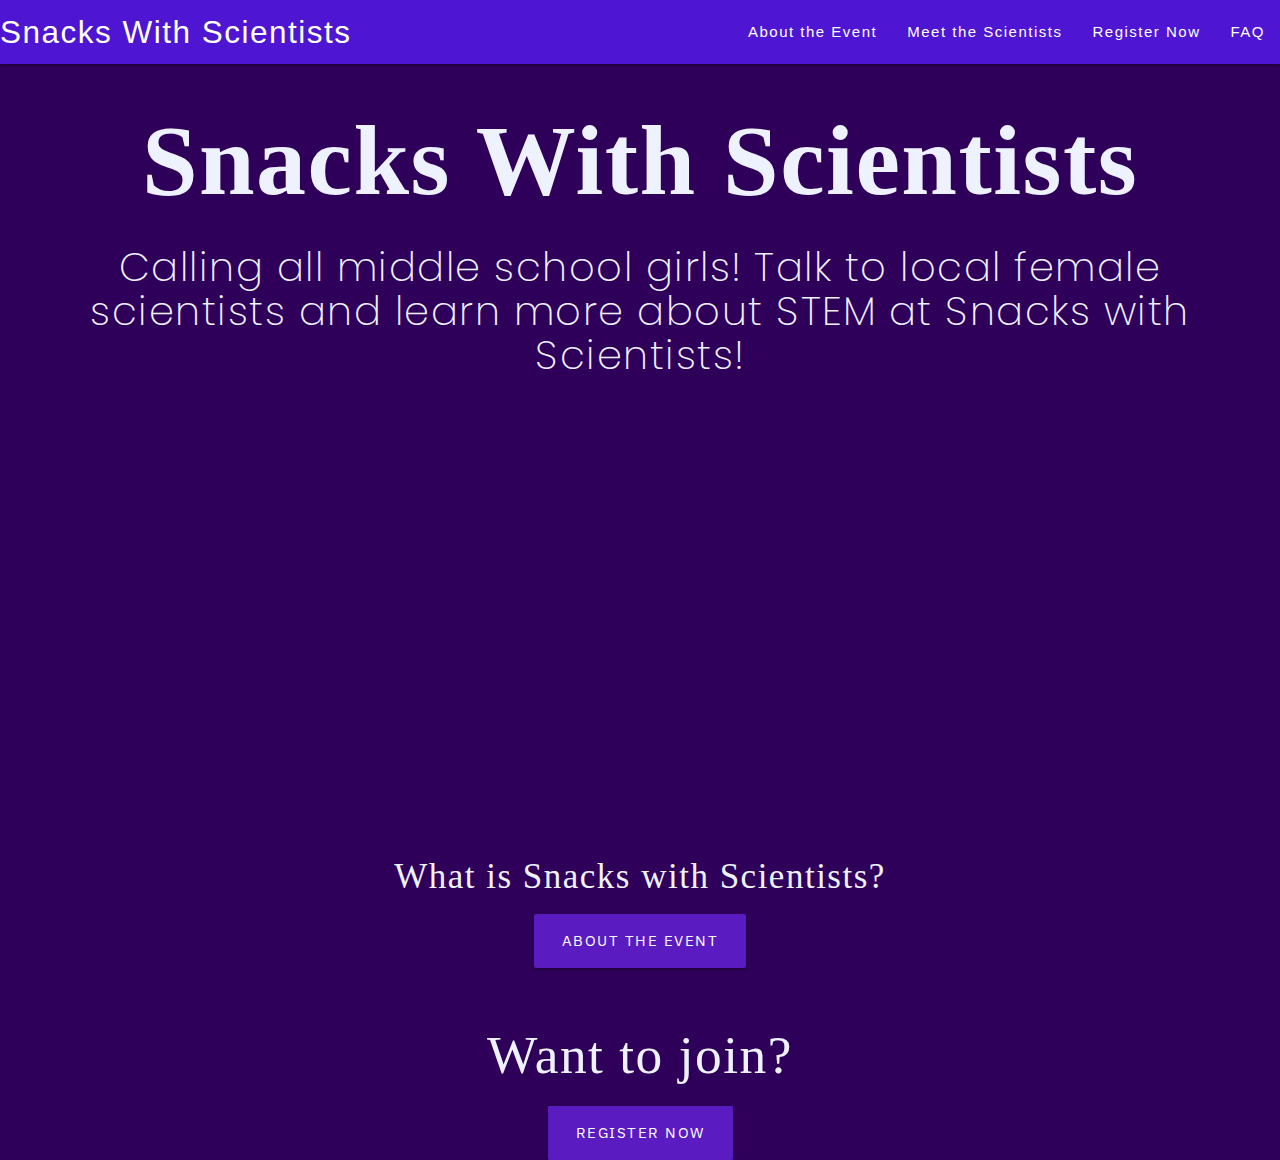
==== index.html @ 0be28e21 "worked on website formatting" ====
<!DOCTYPE html>
<head>
    <link rel="preconnect" href="https://fonts.googleapis.com">
    <link rel="preconnect" href="https://fonts.gstatic.com" crossorigin>
    <link href="https://fonts.googleapis.com/css2?family=IBM+Plex+Sans:ital,wght@0,100;0,200;1,100;1,200&family=Josefin+Sans:ital,wght@0,100;0,200;0,300;0,400;0,500;0,600;0,700;1,100;1,200;1,300;1,400;1,500;1,600;1,700&family=Lexend:wght@100;200;300;400;500&family=Playfair+Display+SC:ital,wght@0,400;0,700;0,900;1,400;1,700;1,900&family=Poppins:ital,wght@0,100;0,200;0,300;1,100;1,200;1,300&display=swap" rel="stylesheet">

    <!--Import materialize.css via CDN link-->
    <link rel="stylesheet" href="https://cdnjs.cloudflare.com/ajax/libs/materialize/1.0.0/css/materialize.min.css">
    <!--Import custom css-->
    <link rel="stylesheet" href="css/style.css">
    <!--Let browser know website is optimized for mobile-->
    <meta name="viewport" content="width=device-width, initial-scale=1.0"/>
    <title>Snacks With Scientists</title>
</head>
<body>
    <!--Navigation Bar-->
    <div class="navbar-fixed">
        <nav>
          <div class="nav-wrapper nav">
            <a href="index.html" class="brand-logo nav-logo">Snacks With Scientists</a>
            <ul id="nav-mobile" class="right hide-on-med-and-down">
              <li><a href="html/about.html">About the Event</a></li>
              <li><a href="html/scientists.html">Meet the Scientists</a></li>
              <li><a href="html/register.html">Register Now</a></li>
              <li><a href="html/faq.html">FAQ</a></li>
            </ul>
          </div>
        </nav>
      </div>
    

        <div class="video-container">
    <!--Add stuff here later-->
            <h1>Snacks With Scientists</h1>
            <h3 id="catchphrase">Calling all middle school girls! Talk to local female scientists and learn more about STEM at Snacks with Scientists!</h3>
        </div>
  
      <br>
      <br>
        <div class="center-align">
            <h3>What is Snacks with Scientists?</h3>
        <button type="button" class="waves-effect waves-light btn-large" id="abt-button"><a href="/html/about.html" id="abt-text">About the Event</a></button>
        <br>
        <br>



        <h2>Want to join?</h2>
        <button type="button" class="waves-effect waves-light btn-large pulse" id="abt-button"><a href="/html/register.html" id="abt-text">REGISTER NOW</a></button>
        </div>
    </div>

       
</body>
<foot>

</foot>
---- css/style.css ----
* {
    font-family: 'Helvetica Neue', sans-serif;
    letter-spacing: 1.5px;
    color: #EEF2FF;
}

body, html {
    height: 100%;
    background-color: #2f005a ;
}

figcaption {
    text-align: center;
    margin: 3em;
}

h1 {
    font-family: 'Helvetica Neue', serif;
    font-weight: 700;
    font-size: 100px;
    text-align: center;
}

h2, h3 {
    font-family: 'Helvetica Neue', serif;
    font-weight: 400;
    text-align: center;
    margin-left: 5%;
    margin-right: 5%;
}

h3 {
    font-family: 'Helvetica Neue', serif;
    font-weight: 100;
    font-size: 35px;
    text-align: center;
    margin-left: 5%;
    margin-right: 5%;  
}


#catchphrase {
    font-family: 'Poppins';
    font-weight: 200;
    font-size: 40px;
}


#abt-button {
    background-color:#5a1bc0;
}

#abt-text {
    font-family: 'IBM Plex Sans';
    color: white;
}

h4 {
    font-family: 'Playfair Display SC', serif;
    font-weight: 400; 
    margin-left: 5%; 
    margin-right: 5%
}

p {
    font-size: 30px;
    line-height: 1;
    margin-left: 100px;
    margin-right: 100px;
    text-align: center;
    font-weight: 20px;
    letter-spacing: 1.5px;
}

ul {
    margin-left: 150px
}

ol {
    margin-left: 150px
}

p, table {
    font-family: 'IBM Plex Sans', sans-serif; 
    font-weight: 200
}
.brand-logo nav-logo {
    font-weight: 900
}

table {
    width: 50%;
    margin-left: auto;
    margin-right: auto;
    transition: opacity .3 .25s ease-out;
    will-change: opacity;
    border: 3px solid slategrey;
    box-shadow: 1em 1em 2em .25em rgba(0,0,0,.2);
}

table.is-visible {
    opacity: 1;
}

table thead {
    font-family: 'Lexend';
    font-weight: 500;
}

th, td {
    text-align: center;
}

.carousel {
    box-shadow: 1em 1em 2em .25em rgba(0,0,0,.2);
    height: 500px;
}

.carousel-item {
    /* Increase size of carousel */
    width: 350px !important;
    height: 350px !important;
    display: block;
    margin-top: -75px; /* Keep carousel centered in container */
    border-radius: .25em;
    box-shadow: 1em 1em 2em .25em rgba(0,0,0,.2);
}

.nav {
    background-color: #4e15d3;
    font-family: 'Playfair Display SC';
}

.event-details {
    height: 50%;
    background-position: center;
    background-repeat: no-repeat;
    background-size: cover;
    position: relative;
    margin-top: 100px;
    box-shadow: 1em 1em 2em .25em rgba(255, 255, 255, 0.2);
    background-image: linear-gradient(rgba(187, 87, 245, 0.192), rgba(160, 77, 255, 0.5));
}

.video-container {
    position: center;
    background-attachment: fixed;
    background-size: cover;
    background-repeat: no-repeat;
}
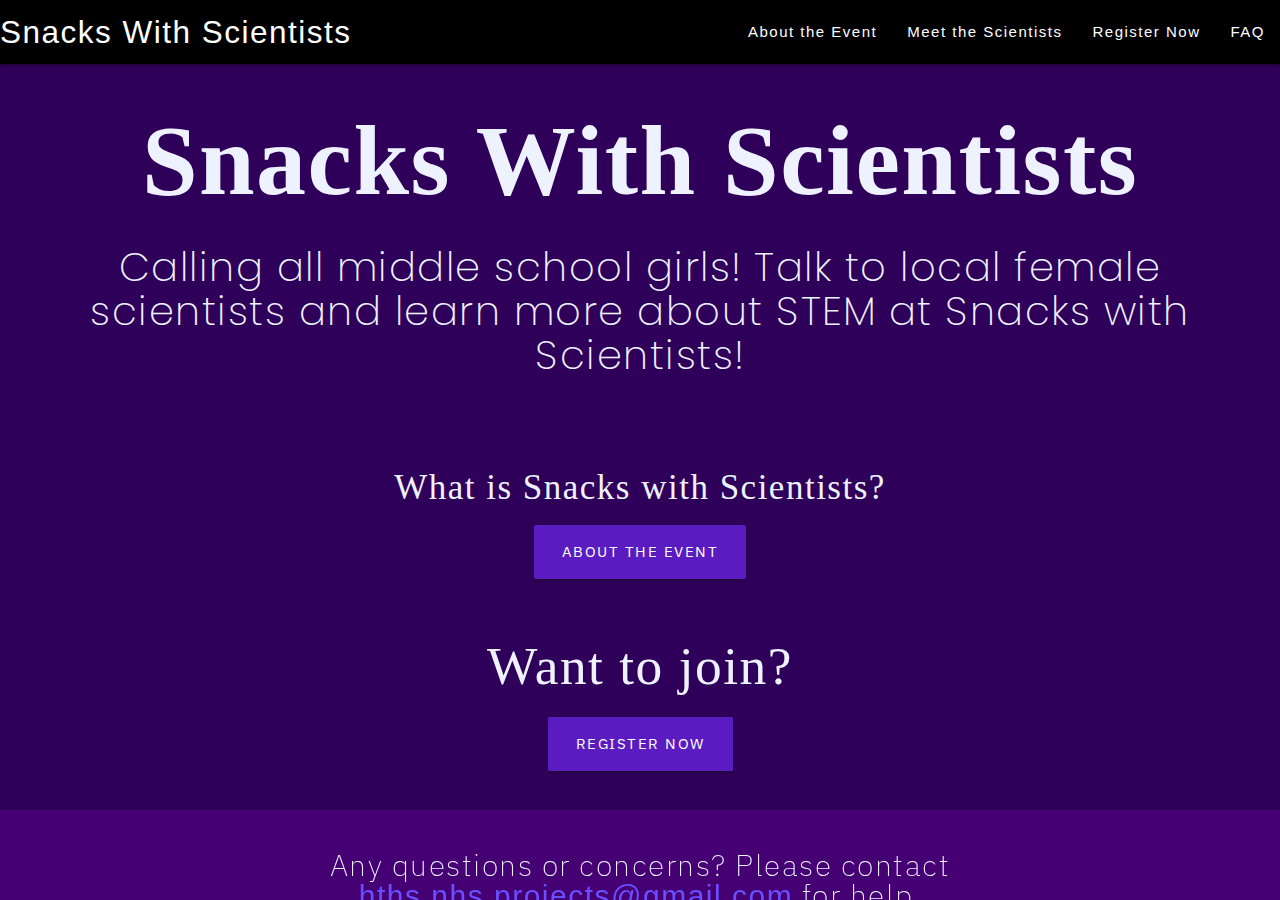
==== commit bb1ce0ee: "fixed footer" ====
--- a/index.html
+++ b/index.html
@@ -29,11 +29,9 @@
       </div>
     
 
-        <div class="video-container">
-    <!--Add stuff here later-->
+
             <h1>Snacks With Scientists</h1>
             <h3 id="catchphrase">Calling all middle school girls! Talk to local female scientists and learn more about STEM at Snacks with Scientists!</h3>
-        </div>
   
       <br>
       <br>
@@ -50,8 +48,13 @@
         </div>
     </div>
 
+
+    
+
        
 </body>
-<foot>
-
-</foot>+<footer id="footer">
+  <p>Any questions or concerns? Please contact <a href="mailto:hths.nhs.projects@gmail.com" id="email">hths.nhs.projects@gmail.com</a> for help.</p>
+  
+    </footer>
+       --- a/css/style.css
+++ b/css/style.css
@@ -1,5 +1,5 @@
 * {
-    font-family: 'Helvetica Neue', sans-serif;
+    font-family: 'Roboto', sans-serif;
     letter-spacing: 1.5px;
     color: #EEF2FF;
 }
@@ -15,14 +15,14 @@
 }
 
 h1 {
-    font-family: 'Helvetica Neue', serif;
+    font-family: 'Roboto', serif;
     font-weight: 700;
     font-size: 100px;
     text-align: center;
 }
 
 h2, h3 {
-    font-family: 'Helvetica Neue', serif;
+    font-family: 'Roboto', serif;
     font-weight: 400;
     text-align: center;
     margin-left: 5%;
@@ -30,7 +30,7 @@
 }
 
 h3 {
-    font-family: 'Helvetica Neue', serif;
+    font-family: 'Roboto', serif;
     font-weight: 100;
     font-size: 35px;
     text-align: center;
@@ -56,7 +56,7 @@
 }
 
 h4 {
-    font-family: 'Playfair Display SC', serif;
+    font-family: 'Roboto', serif;
     font-weight: 400; 
     margin-left: 5%; 
     margin-right: 5%
@@ -64,6 +64,16 @@
 
 p {
     font-size: 30px;
+    line-height: 1;
+    margin-left: 100px;
+    margin-right: 100px;
+    text-align: center;
+    font-weight: 20px;
+    letter-spacing: 1.5px;
+}
+
+.registration {
+    font-size: 50px;
     line-height: 1;
     margin-left: 100px;
     margin-right: 100px;
@@ -127,7 +137,7 @@
 }
 
 .nav {
-    background-color: #4e15d3;
+    background-color: #000000;
     font-family: 'Playfair Display SC';
 }
 
@@ -142,9 +152,85 @@
     background-image: linear-gradient(rgba(187, 87, 245, 0.192), rgba(160, 77, 255, 0.5));
 }
 
+.faq {
+    height: 25%;
+    background-position: center;
+    background-repeat: repeat;
+    background-size: cover;
+    position: relative;
+    margin-top: 100px;
+    box-shadow: 1em 1em 2em .25em rgba(0,0,0,.2);
+    background-image: linear-gradient(rgba(0, 0, 0, 0.192), rgba(157, 160, 184, 0.5));
+}
+
+.accordion {
+    background-color: rgb(188, 114, 231);
+    color: rgb(92, 1, 153);
+    cursor: pointer;
+    padding: 18px;
+    width: 100%;
+    border: none;
+    text-align: center;
+    outline: none;
+    font-size: 30px;
+    transition: 0.4s;
+
+  }
+  
+  .active, .accordion:hover {
+    background-color: rgb(255, 255, 255);
+  }
+  
+  .panel {
+    padding: 0 18px;
+    background-color: rgb(185, 123, 243);
+    max-height: 0;
+    overflow: hidden;
+    transition: max-height 0.2s ease-out;
+
+  }
+
 .video-container {
     position: center;
     background-attachment: fixed;
     background-size: cover;
     background-repeat: no-repeat;
 }
+
+#faq {
+    color:#2f005a;
+    font-size: 35px;
+}
+
+#email {
+    color:#694fff
+}
+
+footer {
+    text-align: center;
+    padding: 3px;
+    background-color: rgb(99, 2, 163);
+    color: white;
+  }
+
+  #page-container {
+    position: relative;
+    min-height: 100vh;
+  }
+  
+  #content-wrap {
+    padding-bottom: 2.5rem;    /* Footer height */
+  }
+  
+    #footer {
+        position: fixed;
+        padding: 10px 10px 0px 10px;
+        bottom: 0;
+        width: 100%;
+        /* Height of the footer*/
+        height: 90px;
+        text-align: center;
+        color:white;
+        background-color: rgb(69, 0, 116);
+
+  }